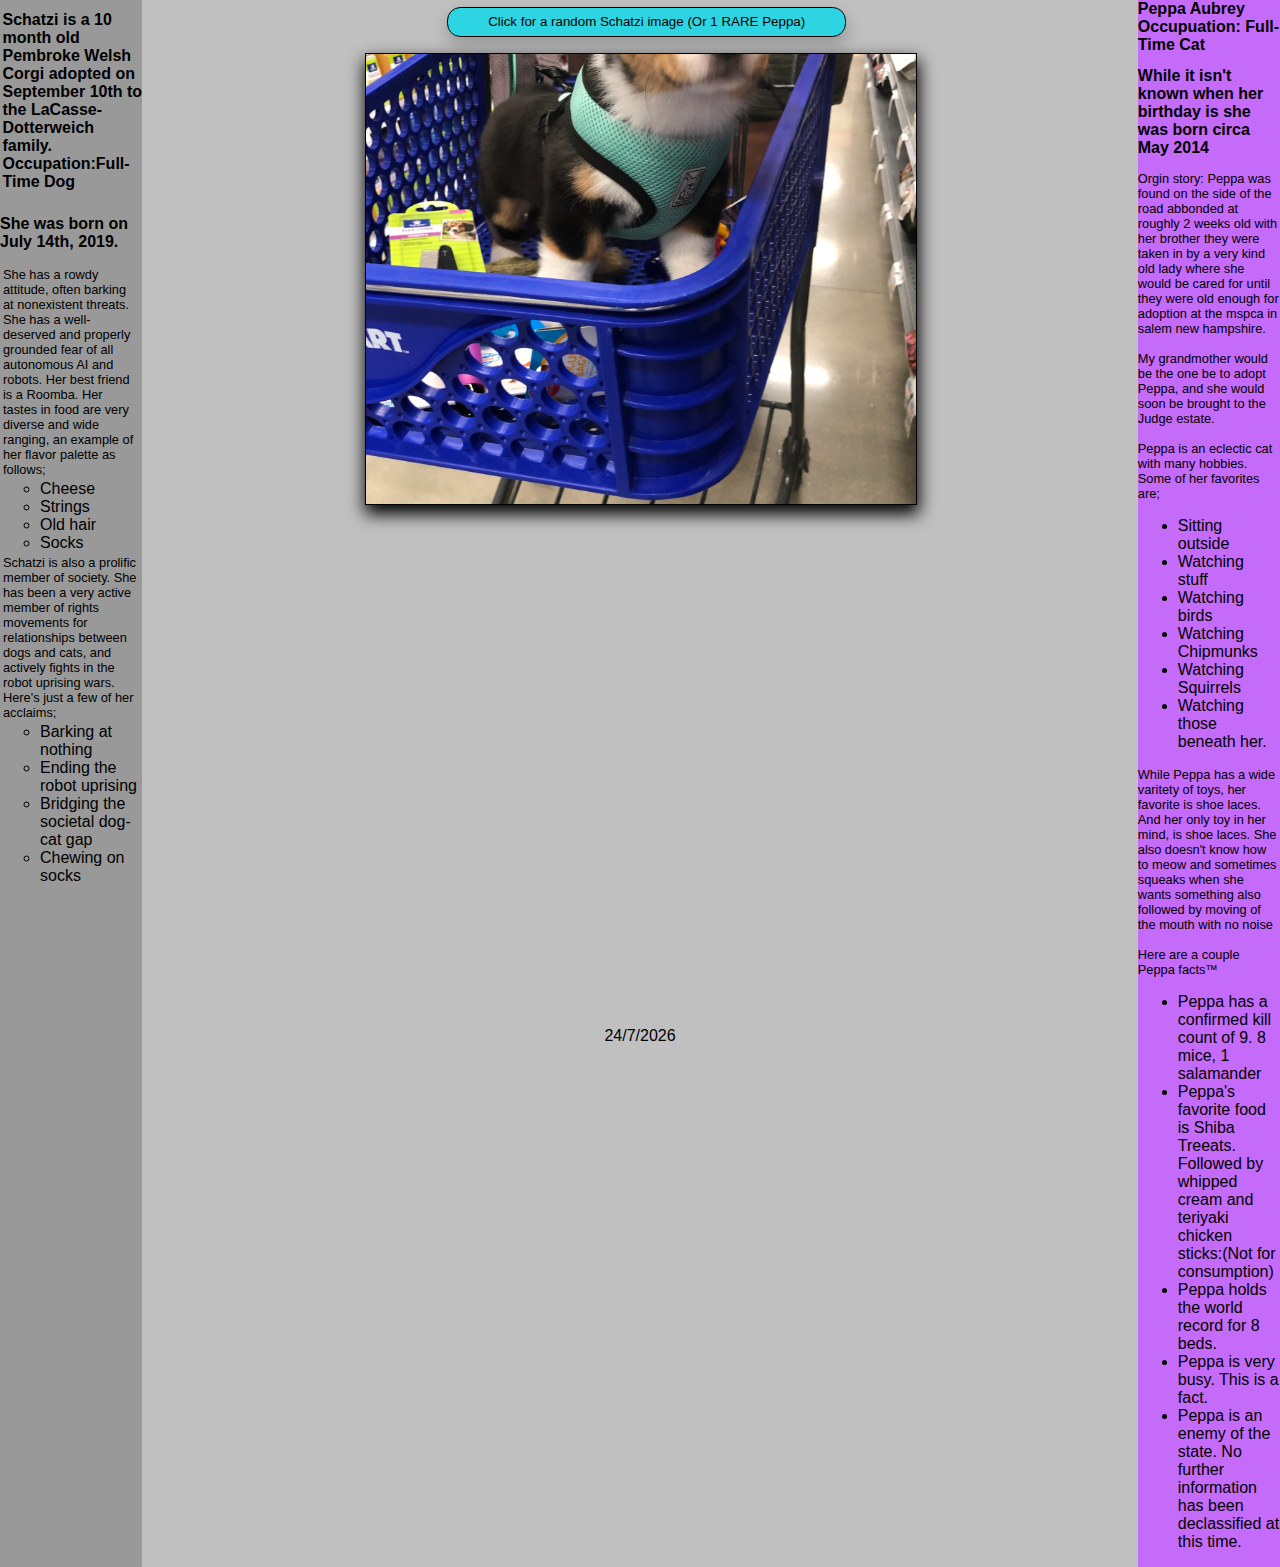
==== index.html @ 474001ca "Renaming. Added Javascript clock." ====
<!DOCTYPE html>
<html lang="en">
<head>
  <meta charset="UTF-8">
  <link rel="stylesheet" href="style.css">
  <meta name="viewport" content="width=device-width, initial-scale=1.0">
  <title>Schatzi's Webpage</title>
</head>
<body>
  <div class="container">
    <div class="sidebar">
      <h1 id="schatziheader">Schatzi is a 10 month old Pembroke Welsh Corgi adopted on September 10th to the LaCasse-Dotterweich family. Occupation:Full-Time Dog</h1>
      <h2 id="schaztiheader2">She was born on July 14th, 2019.</h2>

    <p id="schatzi1"> 
      She has a rowdy attitude, often barking at nonexistent threats. She has a well-deserved and properly grounded fear of all autonomous AI and robots. Her best friend is a Roomba. 
    
      Her tastes in food are very diverse and wide ranging, an example of her flavor palette as follows;
    </p>
    <ul class="food">
      <li>Cheese</li>
      <li>Strings</li>
      <li>Old hair</li>
      <li>Socks</li>
    </ul>
    <p id=schatzi2>
      Schatzi is also a prolific member of society. She has been a very active member of rights movements for relationships between dogs and cats, and actively fights in the robot uprising wars.
      Here's just a few of her acclaims;
    </p>
    <ul class="interests">
      <li>Barking at nothing</li>
      <li>Ending the robot uprising</li>
      <li>Bridging the societal dog-cat gap</li>
      <li>Chewing on socks</li>
    </ul>
    </div>

    <div class="emptybox"></div>

    <div class="main"> 
        <script src="script.js" defer></script>
        <button class="button" onclick="random()">Click for a random Schatzi image (Or 1 RARE Peppa)</button>
        <img class="img" alt="A random image of my pet dog Schatzi" src="SchatziImgs/schatzi_30.jpg">
        <div class="date">
        <span id="date"></span>
        <span id="time"></span>
      </div>
  
    </div>
    <script src="main.js"></script>
    <div class="peppasidebar">
      <h1 id="peppaheader">Peppa Aubrey Occupuation: Full-Time Cat</h1>
      <h2 id="peppaDOB">While it isn't known when her birthday is she was born circa May 2014</h2>
      <p id="peppaparagraph">Orgin story: Peppa was found on the side of the road abbonded at roughly 2 weeks old with her brother they were 
        taken in by a very kind old lady where she would be cared for until they were old enough for adoption at the mspca in salem new hampshire.<br></br> 
        My grandmother would be the one be to adopt Peppa, and she would soon be brought to the Judge estate.<br></br>

        Peppa is an eclectic cat with many hobbies. Some of her favorites are;</p>
        <ul class="peppainterests">
          <li>Sitting outside</li>
          <li>Watching stuff</li>
          <li>Watching birds</li>
          <li>Watching Chipmunks</li>
          <li>Watching Squirrels</li>
          <li>Watching those beneath her.</li>
        </ul>
        
        <p id="peppaparagraph2">While Peppa has a wide varitety of toys, her favorite is shoe laces. 
        And her only toy in her mind, is shoe laces. She also doesn't know how to meow and sometimes 
        squeaks when she wants something also followed by moving of the mouth with no noise<br></br>
        Here are a couple Peppa facts™</p>
        <ul class="peppafacts">
          <li>Peppa has a confirmed kill count of 9. 8 mice, 1 salamander</li>
          <li>Peppa's favorite food is Shiba Treeats. Followed by whipped cream and teriyaki chicken sticks:(Not for consumption)</li>
          <li>Peppa holds the world record for 8 beds.</li>
          <li>Peppa is very busy. This is a fact.</li>
          <li>Peppa is an enemy of the state. No further information has been declassified at this time.</li>
        </ul>

      

    </div>
</div>
</body>
</html>
---- style.css ----
html {
  height: 100vh;
  background-color: silver;
}

body {
  height: 100vh;
  margin: 0px;
  font-family: 'Franklin Gothic Medium', 'Arial Narrow', Arial, sans-serif
}
.container {
background-color: silver;
display: flex;
}

.peppasidebar {
flex: 1 0;
flex-direction: column;
width: 25vh;
background-color: rgb(197, 107, 250);
}
.sidebar {
background-color: rgba(0,0,0,0.2);
display: flex;
width: 25vh;
flex-direction: column;
flex: 1 0;
}

.main {
  display: flex;
  flex-direction: column;
  flex: 7;
}
.button {
background-color: rgba(14, 217, 231, 0.836);
border: 1px solid black;
align-self: center;
justify-self: center;
box-shadow: 1px 8px 16px 1px rgba(0,0,0,0.2);
border-radius: 1em;
outline: none;
margin-top: 0.5em;
margin-left: 1em;
padding: 0.5em 3em 0.5em 3em;
}

.img  {
box-shadow: 1px 8px 16px 1px black;
margin-left: 18px;
align-self: center;
width: 550px;
height: 450px;
border: 1px solid black;
margin-right: 1em;
margin-top: 1em;
object-fit: cover;
}

.button:hover {
background-color: rgba(14, 138, 148, 0.781);
border-radius: 1em;
outline: none;
transform: translateY(0.5px);

}

.button:active {
transform: translateY(4px);
outline: none;

}
.date {
  display: flex;
  flex-direction: column;
  flex: 3;
  justify-content: center;
  align-items: center;
  align-content: center;
}

#schatziheader {
  margin-left: 2.5px;
  font-size: 1em;
}

#schaztiheader2 {
  font-size: 1em;
}

#schatzi1 {
  font-size: .8em;
  margin: 3px;
}

#schatzi2 {
  font-size: .8em;
  margin: 3px;
}
.food {
  list-style-type: circle;
  margin: 0;
}
.interests{
  list-style-type: circle;
  margin: 0;
}

#peppaheader{
  margin-left: 2.5px;
  font-size: 1em;
  margin-right: 10px;
  margin: 0;
}

#peppaparagraph{
  margin-right: 10px;
  font-size: .8em;
  margin: 0;
}

.peppainterests {
  margin-right: 10px;
}

#peppaparagraph2 {
  margin-right: 10px;
  font-size: .8em;
  margin: 0;
}
#peppaDOB {
  font-size: 1em;
}
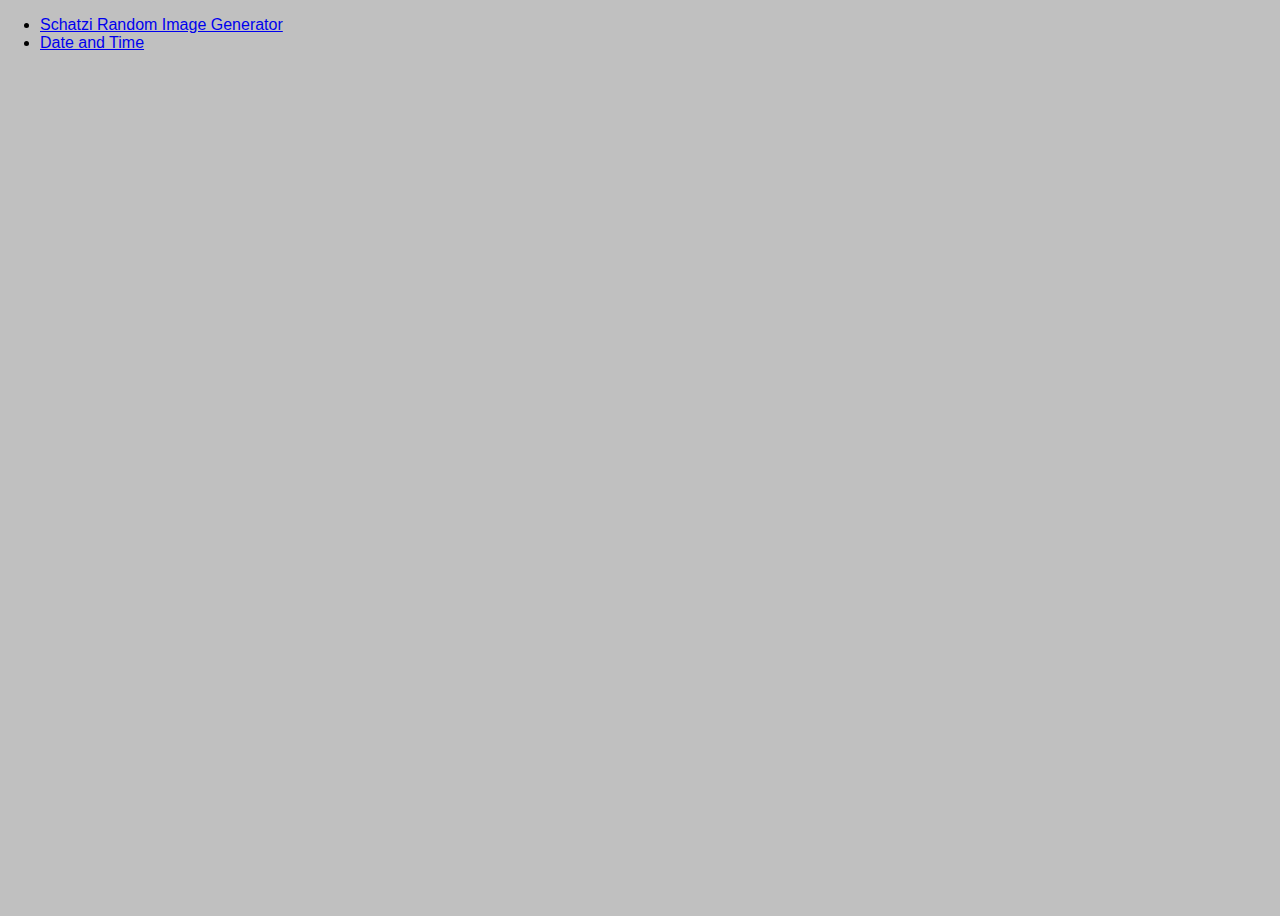
==== commit 6e7a394c: "Reordering file structures." ====
--- a/index.html
+++ b/index.html
@@ -2,84 +2,18 @@
 <html lang="en">
 <head>
   <meta charset="UTF-8">
-  <link rel="stylesheet" href="style.css">
+  <link rel="stylesheet" href="/styles/style.css">
   <meta name="viewport" content="width=device-width, initial-scale=1.0">
   <title>Schatzi's Webpage</title>
 </head>
 <body>
   <div class="container">
-    <div class="sidebar">
-      <h1 id="schatziheader">Schatzi is a 10 month old Pembroke Welsh Corgi adopted on September 10th to the LaCasse-Dotterweich family. Occupation:Full-Time Dog</h1>
-      <h2 id="schaztiheader2">She was born on July 14th, 2019.</h2>
-
-    <p id="schatzi1"> 
-      She has a rowdy attitude, often barking at nonexistent threats. She has a well-deserved and properly grounded fear of all autonomous AI and robots. Her best friend is a Roomba. 
-    
-      Her tastes in food are very diverse and wide ranging, an example of her flavor palette as follows;
-    </p>
-    <ul class="food">
-      <li>Cheese</li>
-      <li>Strings</li>
-      <li>Old hair</li>
-      <li>Socks</li>
-    </ul>
-    <p id=schatzi2>
-      Schatzi is also a prolific member of society. She has been a very active member of rights movements for relationships between dogs and cats, and actively fights in the robot uprising wars.
-      Here's just a few of her acclaims;
-    </p>
-    <ul class="interests">
-      <li>Barking at nothing</li>
-      <li>Ending the robot uprising</li>
-      <li>Bridging the societal dog-cat gap</li>
-      <li>Chewing on socks</li>
-    </ul>
-    </div>
-
-    <div class="emptybox"></div>
-
-    <div class="main"> 
-        <script src="script.js" defer></script>
-        <button class="button" onclick="random()">Click for a random Schatzi image (Or 1 RARE Peppa)</button>
-        <img class="img" alt="A random image of my pet dog Schatzi" src="SchatziImgs/schatzi_30.jpg">
-        <div class="date">
-        <span id="date"></span>
-        <span id="time"></span>
+      <div id="navbar">
+        <ul>
+          <li><a href="schatzi.html">Schatzi Random Image Generator</a></li>
+          <li><a href="clock.html">Date and Time</a></li>
+        </ul>
       </div>
-  
-    </div>
-    <script src="main.js"></script>
-    <div class="peppasidebar">
-      <h1 id="peppaheader">Peppa Aubrey Occupuation: Full-Time Cat</h1>
-      <h2 id="peppaDOB">While it isn't known when her birthday is she was born circa May 2014</h2>
-      <p id="peppaparagraph">Orgin story: Peppa was found on the side of the road abbonded at roughly 2 weeks old with her brother they were 
-        taken in by a very kind old lady where she would be cared for until they were old enough for adoption at the mspca in salem new hampshire.<br></br> 
-        My grandmother would be the one be to adopt Peppa, and she would soon be brought to the Judge estate.<br></br>
-
-        Peppa is an eclectic cat with many hobbies. Some of her favorites are;</p>
-        <ul class="peppainterests">
-          <li>Sitting outside</li>
-          <li>Watching stuff</li>
-          <li>Watching birds</li>
-          <li>Watching Chipmunks</li>
-          <li>Watching Squirrels</li>
-          <li>Watching those beneath her.</li>
-        </ul>
-        
-        <p id="peppaparagraph2">While Peppa has a wide varitety of toys, her favorite is shoe laces. 
-        And her only toy in her mind, is shoe laces. She also doesn't know how to meow and sometimes 
-        squeaks when she wants something also followed by moving of the mouth with no noise<br></br>
-        Here are a couple Peppa facts™</p>
-        <ul class="peppafacts">
-          <li>Peppa has a confirmed kill count of 9. 8 mice, 1 salamander</li>
-          <li>Peppa's favorite food is Shiba Treeats. Followed by whipped cream and teriyaki chicken sticks:(Not for consumption)</li>
-          <li>Peppa holds the world record for 8 beds.</li>
-          <li>Peppa is very busy. This is a fact.</li>
-          <li>Peppa is an enemy of the state. No further information has been declassified at this time.</li>
-        </ul>
-
-      
-
-    </div>
-</div>
+  </div>
 </body>
 </html>--- a/styles/style.css
+++ b/styles/style.css
@@ -0,0 +1,11 @@
+html {
+  height: 100vh;
+  background-color: silver;
+}
+
+body {
+  height: 100vh;
+  margin: 0px;
+  font-family: 'Franklin Gothic Medium', 'Arial Narrow', Arial, sans-serif
+}
+
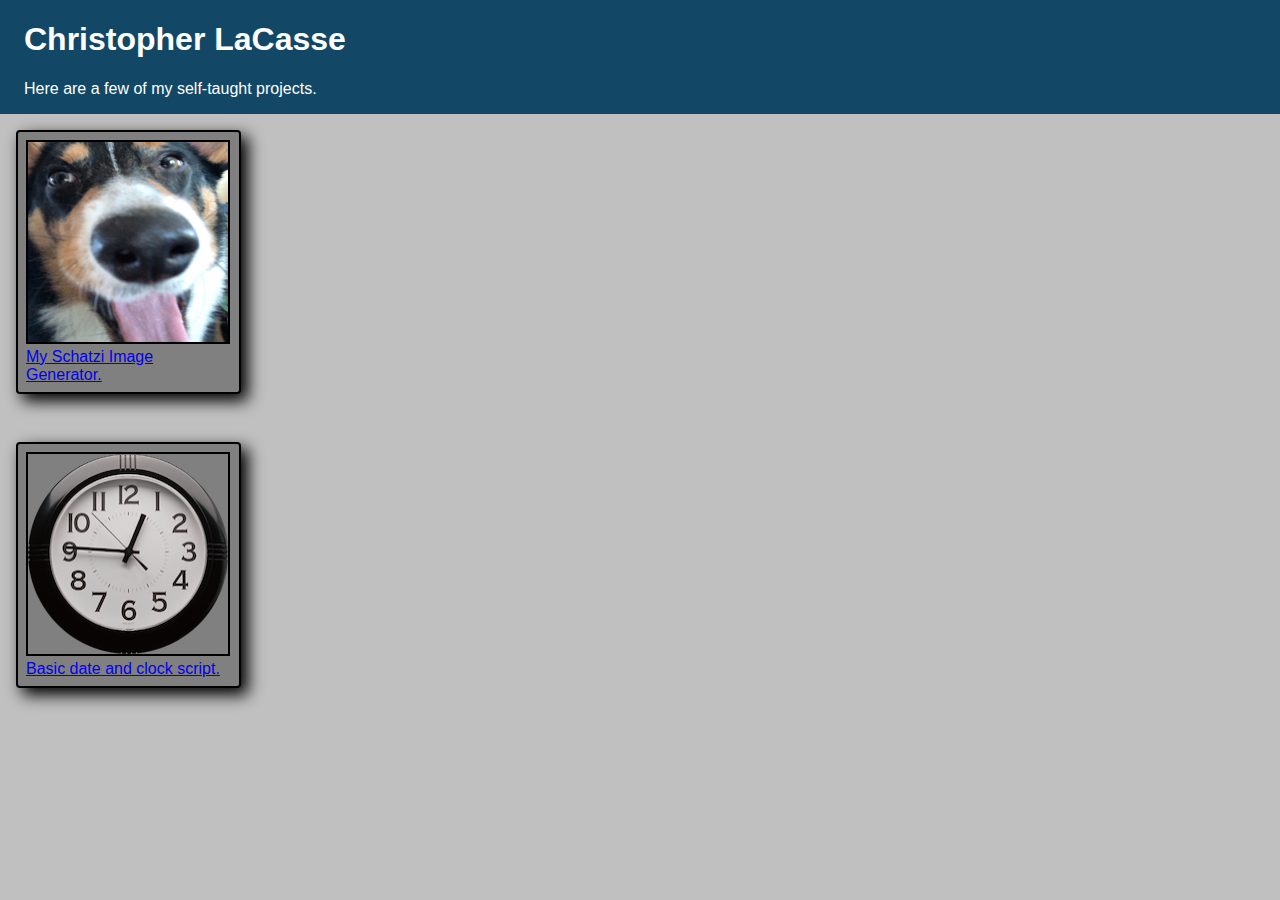
==== commit e836c147: "Styling main page" ====
--- a/index.html
+++ b/index.html
@@ -8,12 +8,22 @@
 </head>
 <body>
   <div class="container">
-      <div id="navbar">
-        <ul>
-          <li><a href="schatzi.html">Schatzi Random Image Generator</a></li>
-          <li><a href="clock.html">Date and Time</a></li>
-        </ul>
+    <div class="header">
+      <h1>Christopher LaCasse</h1> 
+      <p>Here are a few of my self-taught projects.</p>
+    </div>
+    <div class="navbar">
+      <div class="cards">
+        <div class="card">
+          <img class="cardimages"src="SchatziImgs/schatzi_3.jpg">
+          <a href="schatzi.html">My Schatzi Image Generator.</a>
+        </div>
+        <div class="card">
+          <img class="cardimages"src="Images/clock.png">
+          <a href="clock.html">Basic date and clock script.</a>
+        </div>
       </div>
+    </div>
   </div>
 </body>
 </html>--- a/styles/style.css
+++ b/styles/style.css
@@ -9,3 +9,50 @@
   font-family: 'Franklin Gothic Medium', 'Arial Narrow', Arial, sans-serif
 }
 
+.container {
+  display:flex;
+  flex-direction: column;
+}
+
+.header {
+  padding-left: 1.5em;
+  color: white;
+  background-color:#124766;
+}
+.navbar {
+  display: flex;
+  flex-direction:row;
+  flex: 0;
+}
+
+/* Project of Cards */
+.cards {
+  margin: 1em 0px 0px 1em;
+  display:grid;
+  grid-template-columns: 225px;
+  grid-auto-rows: repeat(auto-fill,250px);
+  grid-gap: 3em;
+  }
+
+  .card {
+  border: 2px solid black;
+  border-radius: 4px;
+  padding: .5rem;
+  box-shadow: .4em .4em 1em;
+  background-color: grey;
+  }
+
+  .cardimages {
+  width: 200px;
+  height: 200px;
+  border: 2px solid black;
+  }
+
+/* Media Queries */
+@media(min-width: 640px){
+
+}
+
+@media(min-width: 1024px){
+
+}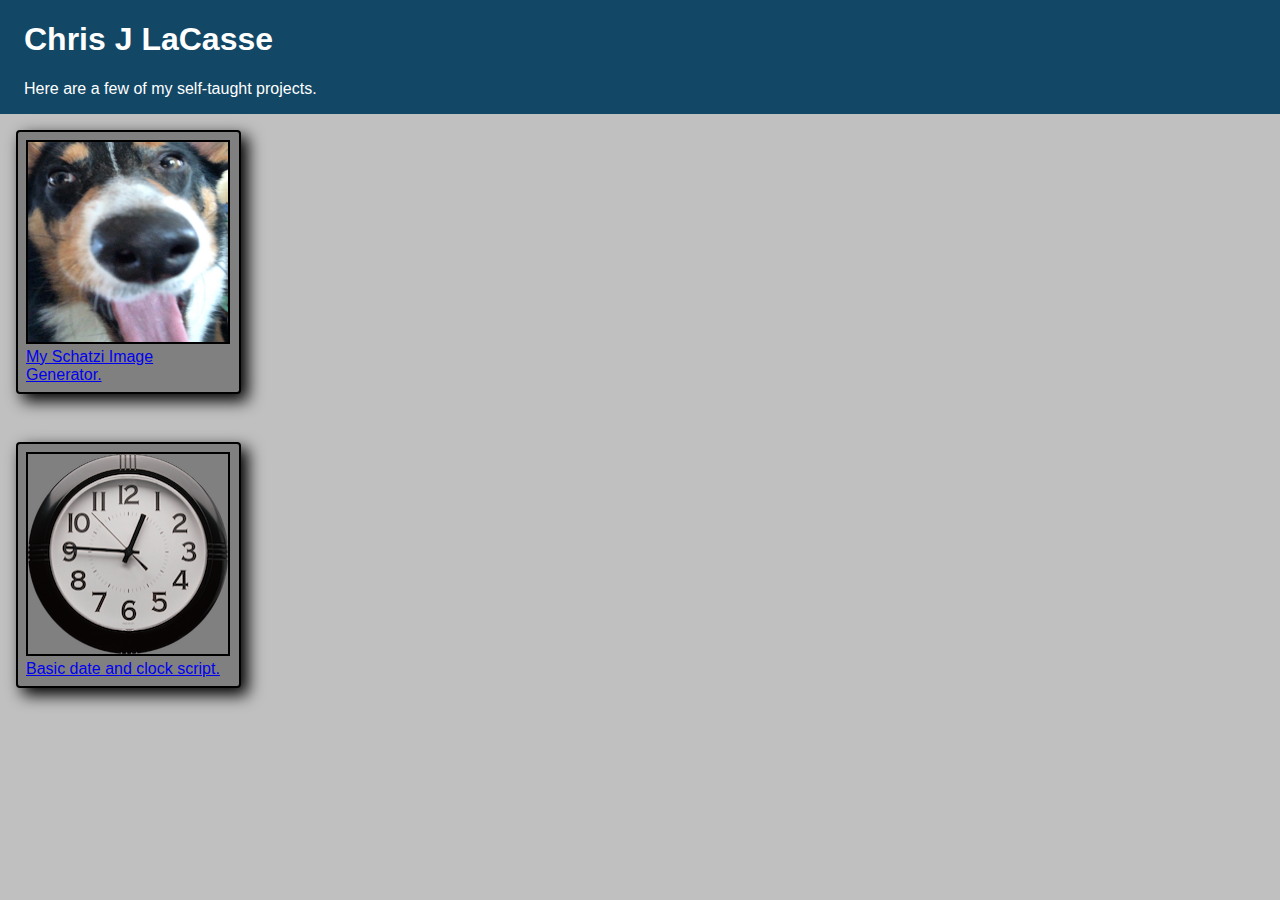
==== commit c0b7f5ae: "adjustments" ====
--- a/index.html
+++ b/index.html
@@ -4,12 +4,12 @@
   <meta charset="UTF-8">
   <link rel="stylesheet" href="/styles/style.css">
   <meta name="viewport" content="width=device-width, initial-scale=1.0">
-  <title>Schatzi's Webpage</title>
+  <title>CJ LaCasse</title>
 </head>
 <body>
   <div class="container">
     <div class="header">
-      <h1>Christopher LaCasse</h1> 
+      <h1>Chris J LaCasse</h1> 
       <p>Here are a few of my self-taught projects.</p>
     </div>
     <div class="navbar">
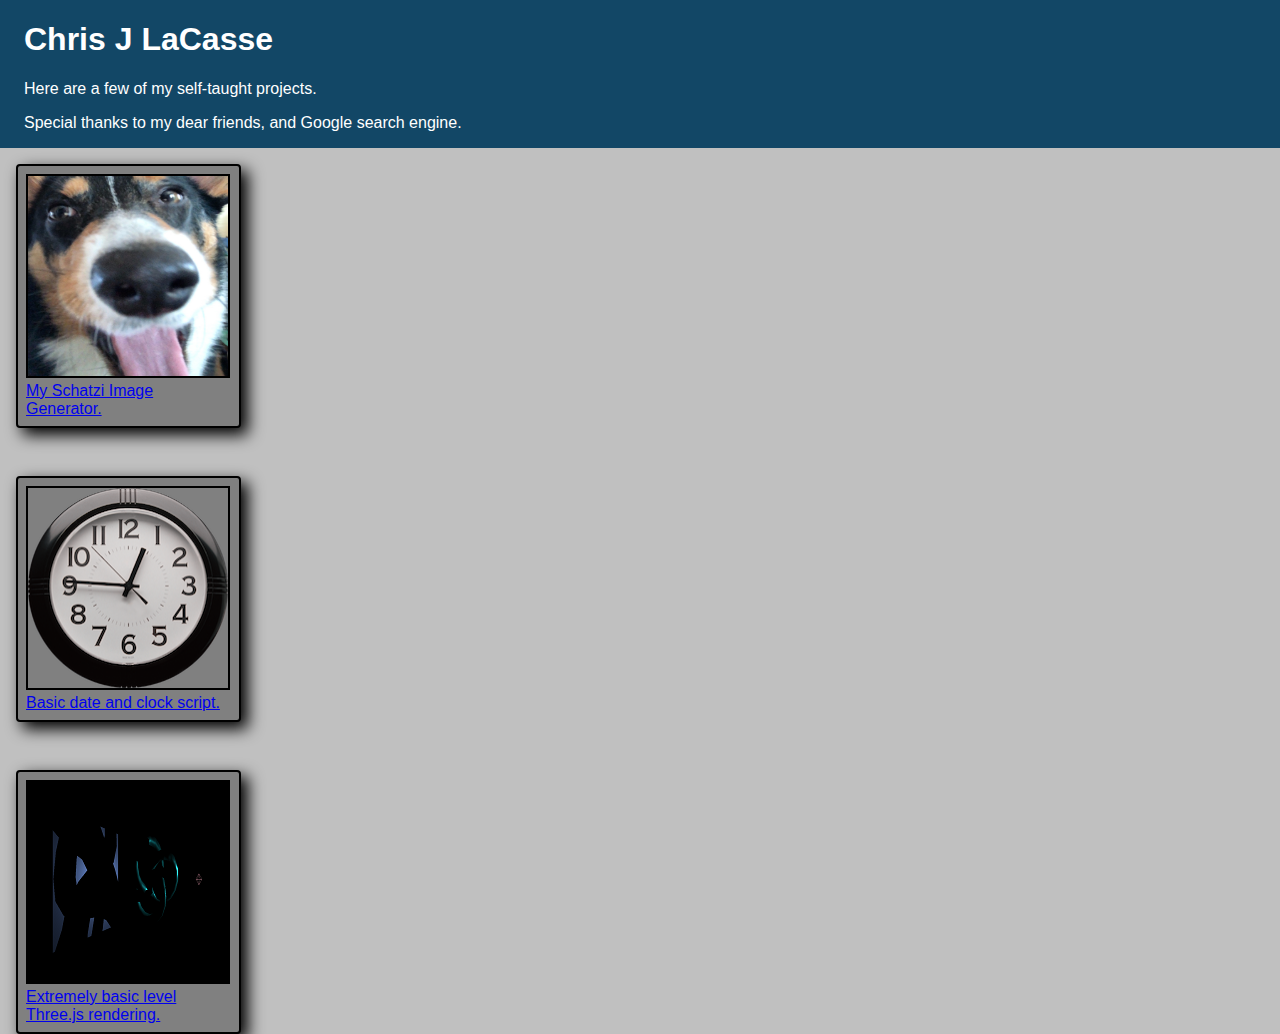
==== commit 94e8a433: "Updates to my online brochure of mediocrity." ====
--- a/index.html
+++ b/index.html
@@ -11,6 +11,7 @@
     <div class="header">
       <h1>Chris J LaCasse</h1> 
       <p>Here are a few of my self-taught projects.</p>
+      <p>Special thanks to my dear friends, and Google search engine.</p>
     </div>
     <div class="navbar">
       <div class="cards">
@@ -22,7 +23,10 @@
           <img class="cardimages"src="Images/clock.png">
           <a href="clock.html">Basic date and clock script.</a>
         </div>
-      </div>
+        <div class="card">
+          <img class="cardimages"src="Images/render.png">
+          <a href="torusanimation.html">Extremely basic level Three.js rendering.</a>
+        </div>
     </div>
   </div>
 </body>
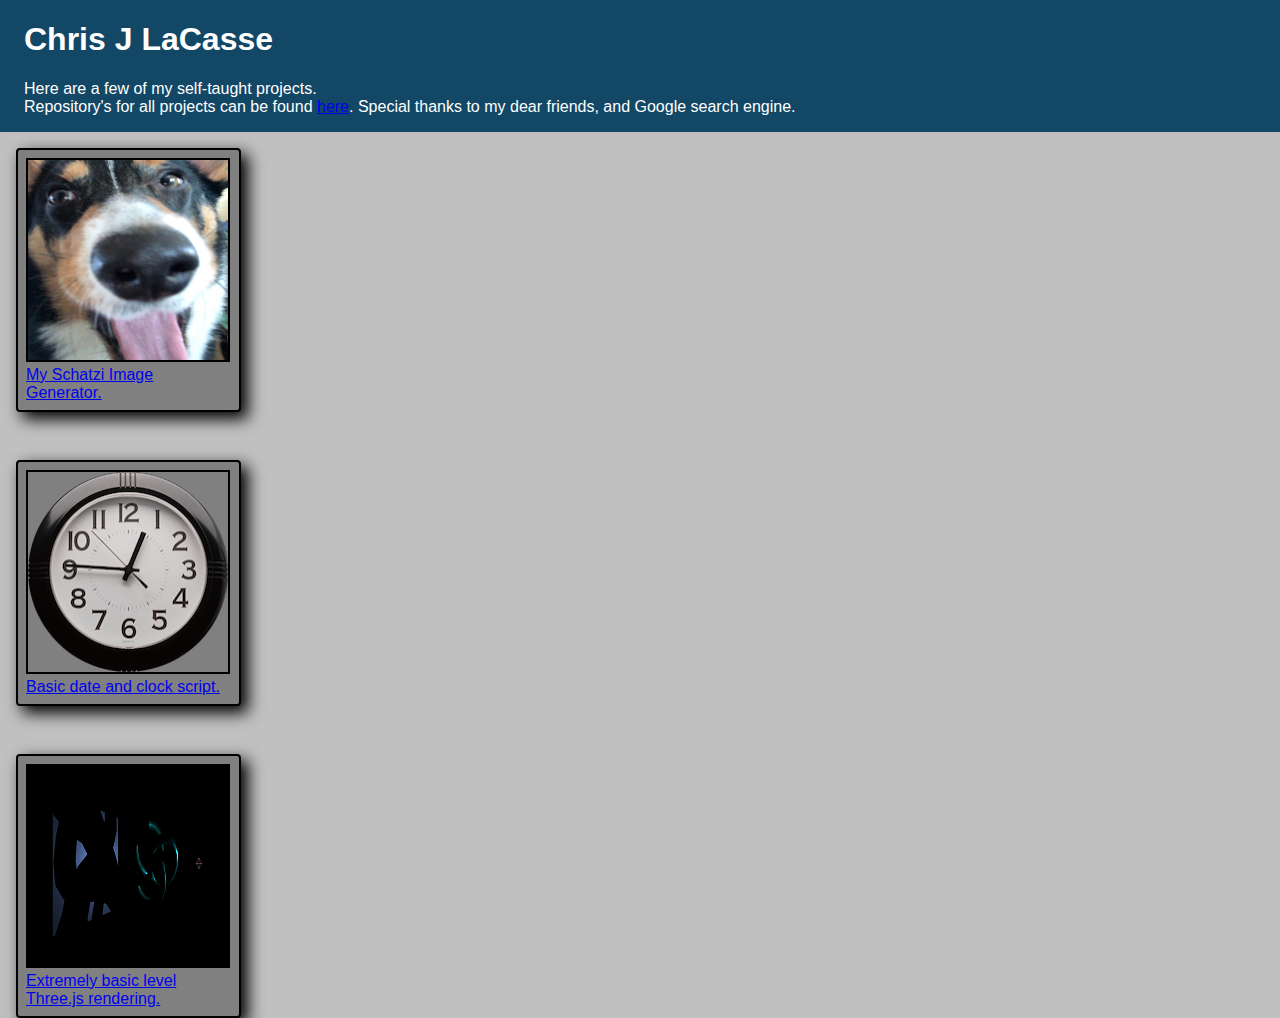
==== commit d40edc1c: "Small text updates." ====
--- a/index.html
+++ b/index.html
@@ -10,8 +10,8 @@
   <div class="container">
     <div class="header">
       <h1>Chris J LaCasse</h1> 
-      <p>Here are a few of my self-taught projects.</p>
-      <p>Special thanks to my dear friends, and Google search engine.</p>
+      <p>Here are a few of my self-taught projects.</br> Repository's for all projects can be found <a href="https://github.com/CrystalChris55">here</a>.
+        Special thanks to my dear friends, and Google search engine.</p>
     </div>
     <div class="navbar">
       <div class="cards">
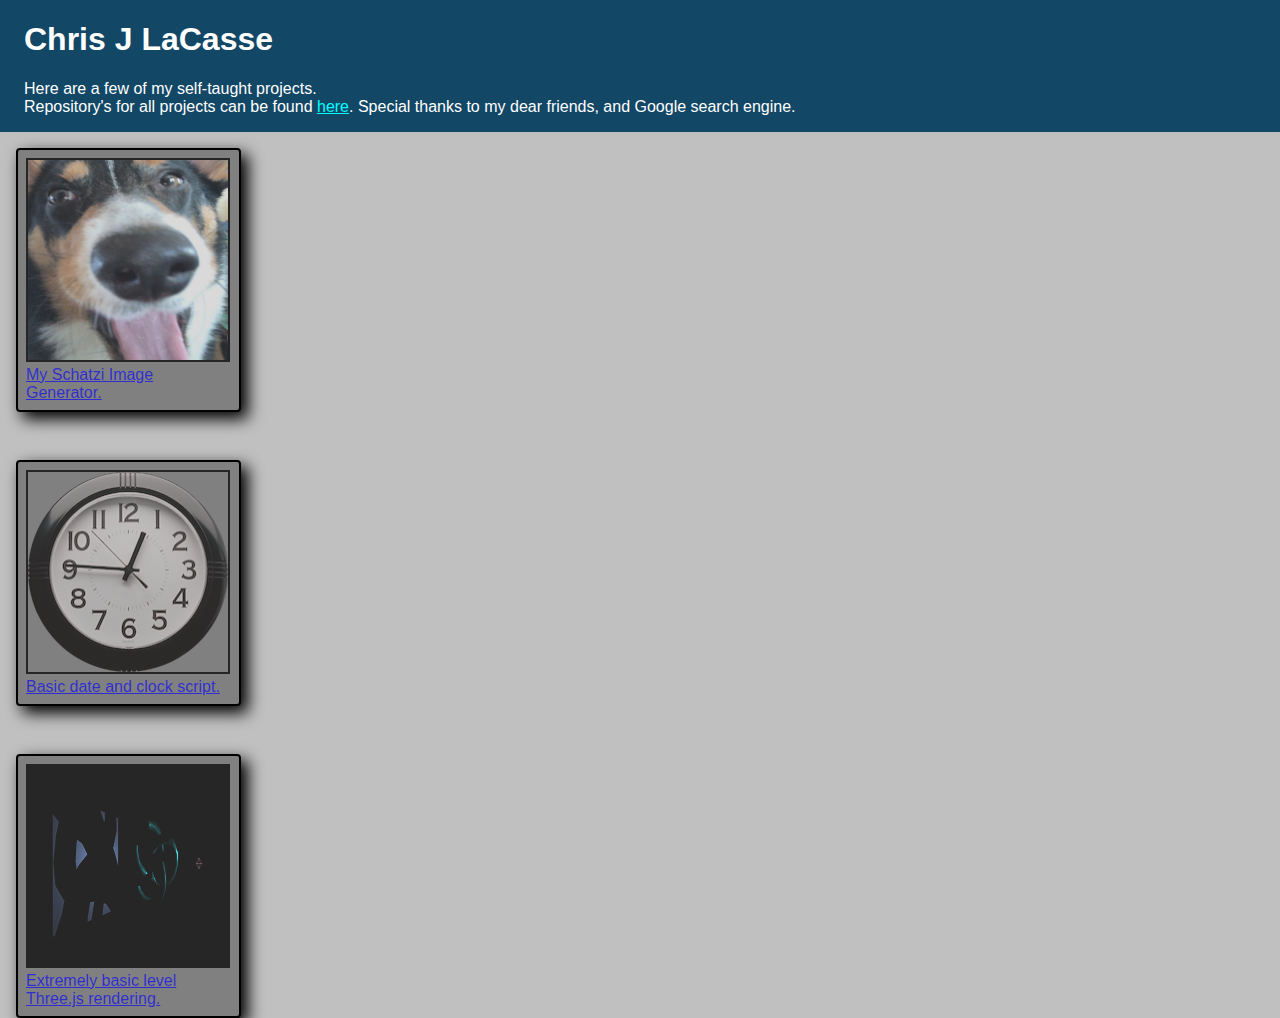
==== commit 4e19e8c1: "Various site updates" ====
--- a/index.html
+++ b/index.html
@@ -10,24 +10,29 @@
   <div class="container">
     <div class="header">
       <h1>Chris J LaCasse</h1> 
-      <p>Here are a few of my self-taught projects.</br> Repository's for all projects can be found <a href="https://github.com/CrystalChris55">here</a>.
+      <p>Here are a few of my self-taught projects.</br> Repository's for all projects can be found <a class="header_href" href="https://github.com/CrystalChris55">here</a>.
         Special thanks to my dear friends, and Google search engine.</p>
     </div>
     <div class="navbar">
-      <div class="cards">
-        <div class="card">
-          <img class="cardimages"src="SchatziImgs/schatzi_3.jpg">
+      <div class="card_body">
+        <div class="card_content">
+          <a href="schatzi.html">
+          <img class="card_images"src="SchatziImgs/schatzi_3.jpg">
+          </a>
           <a href="schatzi.html">My Schatzi Image Generator.</a>
         </div>
-        <div class="card">
-          <img class="cardimages"src="Images/clock.png">
+        <div class="card_content">
+          <a href="clock.html">
+          <img class="card_images"src="Images/clock.png">
+          </a>
           <a href="clock.html">Basic date and clock script.</a>
         </div>
-        <div class="card">
-          <img class="cardimages"src="Images/render.png">
+        <div class="card_content">
+          <a href="torusanimation.html">
+          <img class="card_images"src="Images/render.png">
+          </a>
           <a href="torusanimation.html">Extremely basic level Three.js rendering.</a>
         </div>
-    </div>
   </div>
 </body>
 </html>--- a/styles/style.css
+++ b/styles/style.css
@@ -2,7 +2,6 @@
   height: 100vh;
   background-color: silver;
 }
-
 body {
   height: 100vh;
   margin: 0px;
@@ -26,7 +25,7 @@
 }
 
 /* Project of Cards */
-.cards {
+.card_body {
   margin: 1em 0px 0px 1em;
   display:grid;
   grid-template-columns: 225px;
@@ -34,7 +33,10 @@
   grid-gap: 3em;
   }
 
-  .card {
+  .card_content {
+  display: flex;
+  flex: 1 1 auto;
+  flex-direction: column;
   border: 2px solid black;
   border-radius: 4px;
   padding: .5rem;
@@ -42,10 +44,32 @@
   background-color: grey;
   }
 
-  .cardimages {
+  .card_images {
   width: 200px;
   height: 200px;
   border: 2px solid black;
+  filter: contrast(70%);
+  transition: filter 0.5s cubic-bezier(.43,.41,.22,.91);;
+  }
+  .card_images:hover{
+   filter: contrast(100%);
+  }
+
+  a {
+    color: #0501f7a8;
+  }
+  a:visited {
+    color: #004a86;
+  }
+  a:hover, a:active, a:focus {
+    color:#c33;
+  }
+  .header_href {
+    color:aqua
+  }
+  .header_href:visited
+  {
+    color:rgba(3, 105, 105, 0.712)
   }
 
 /* Media Queries */
